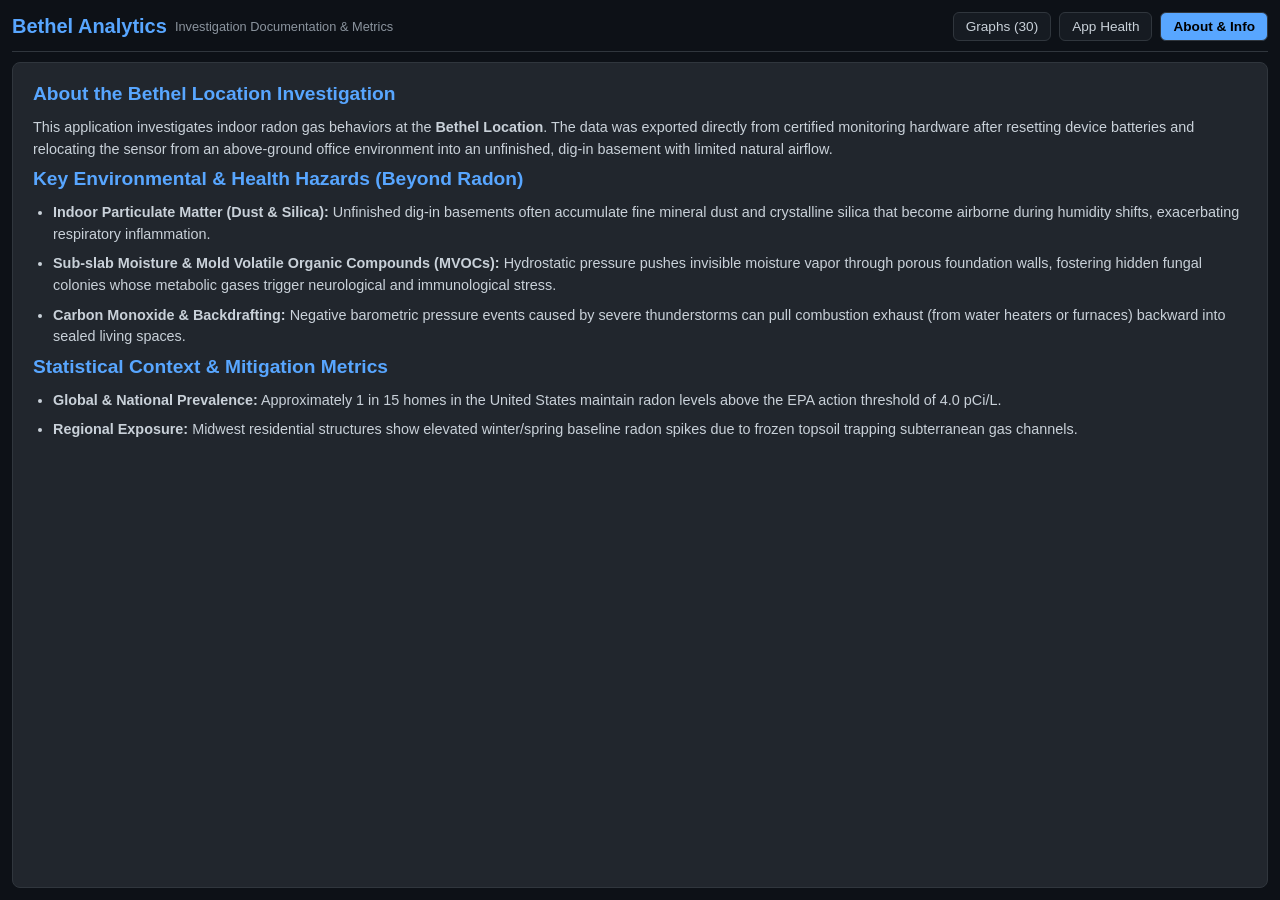
==== about.html @ a153e048 "Create about.html" ====
<!DOCTYPE html>
<html lang="en">
<head>
    <meta charset="UTF-8">
    <meta name="viewport" content="width=device-width, initial-scale=1.0">
    <title>About - Bethel Radon Investigation</title>
    <link rel="stylesheet" href="assets/css/main.css">
</head>
<body>
    <div class="app-container">
        <header>
            <div class="brand">
                <h1>Bethel Analytics <span>Investigation Documentation & Metrics</span></h1>
            </div>
            <nav>
                <a href="index.html">Graphs (30)</a>
                <a href="health.html">App Health</a>
                <a href="about.html" class="active">About & Info</a>
            </nav>
        </header>

        <div class="workspace">
            <div class="content-pane">
                <h2>About the Bethel Location Investigation</h2>
                <p>This application investigates indoor radon gas behaviors at the <strong>Bethel Location</strong>. The data was exported directly from certified monitoring hardware after resetting device batteries and relocating the sensor from an above-ground office environment into an unfinished, dig-in basement with limited natural airflow.</p>
                
                <h2>Key Environmental & Health Hazards (Beyond Radon)</h2>
                <ul>
                    <li><strong>Indoor Particulate Matter (Dust & Silica):</strong> Unfinished dig-in basements often accumulate fine mineral dust and crystalline silica that become airborne during humidity shifts, exacerbating respiratory inflammation.</li>
                    <li><strong>Sub-slab Moisture & Mold Volatile Organic Compounds (MVOCs):</strong> Hydrostatic pressure pushes invisible moisture vapor through porous foundation walls, fostering hidden fungal colonies whose metabolic gases trigger neurological and immunological stress.</li>
                    <li><strong>Carbon Monoxide & Backdrafting:</strong> Negative barometric pressure events caused by severe thunderstorms can pull combustion exhaust (from water heaters or furnaces) backward into sealed living spaces.</li>
                </ul>

                <h2>Statistical Context & Mitigation Metrics</h2>
                <ul>
                    <li><strong>Global & National Prevalence:</strong> Approximately 1 in 15 homes in the United States maintain radon levels above the EPA action threshold of 4.0 pCi/L.</li>
                    <li><strong>Regional Exposure:</strong> Midwest residential structures show elevated winter/spring baseline radon spikes due to frozen topsoil trapping subterranean gas channels.</li>
                </ul>
            </div>
        </div>
    </div>
</body>
</html>
---- assets/css/main.css ----
:root {
    --bg-primary: #0d1117;
    --bg-secondary: #161b22;
    --bg-card: #21262d;
    --accent-blue: #58a6ff;
    --accent-red: #ff7b72;
    --text-main: #c9d1d9;
    --text-muted: #8b949e;
    --border-color: #30363d;
}

* { box-sizing: border-box; margin: 0; padding: 0; }

html, body {
    width: 100%;
    height: 100vh;
    overflow: hidden; /* Enforces single-screen viewport lock with zero default scroll */
    background-color: var(--bg-primary);
    color: var(--text-main);
    font-family: -apple-system, BlinkMacSystemFont, "Segoe UI", Roboto, Helvetica, Arial, sans-serif;
}

.app-container {
    display: flex;
    flex-direction: column;
    height: 100%;
    padding: 12px;
    max-width: 1800px;
    margin: 0 auto;
}

header {
    display: flex;
    justify-content: space-between;
    align-items: center;
    padding-bottom: 10px;
    border-bottom: 1px solid var(--border-color);
    margin-bottom: 10px;
    flex-shrink: 0;
}

.brand h1 { font-size: 1.25rem; color: var(--accent-blue); display: flex; align-items: center; gap: 8px; }
.brand span { font-size: 0.8rem; color: var(--text-muted); font-weight: normal; }

nav {
    display: flex;
    gap: 8px;
}

nav a {
    text-decoration: none;
    color: var(--text-main);
    background-color: var(--bg-secondary);
    padding: 6px 12px;
    border-radius: 6px;
    font-size: 0.85rem;
    border: 1px solid var(--border-color);
    transition: background 0.2s;
}

nav a:hover, nav a.active {
    background-color: var(--accent-blue);
    color: #000;
    font-weight: 600;
}

.workspace {
    flex: 1;
    display: flex;
    flex-direction: column;
    min-height: 0;
    gap: 10px;
}

.controls-bar {
    display: flex;
    gap: 12px;
    align-items: center;
    background-color: var(--bg-secondary);
    padding: 8px 12px;
    border-radius: 6px;
    border: 1px solid var(--border-color);
    flex-shrink: 0;
    flex-wrap: wrap;
}

.controls-bar select {
    background-color: var(--bg-card);
    color: var(--text-main);
    border: 1px solid var(--border-color);
    padding: 6px 10px;
    border-radius: 4px;
    font-size: 0.9rem;
    flex: 1;
    min-width: 280px;
}

.chart-viewport {
    flex: 1;
    background-color: var(--bg-card);
    border: 1px solid var(--border-color);
    border-radius: 8px;
    padding: 10px;
    position: relative;
    display: flex;
    justify-content: center;
    align-items: center;
    min-height: 0;
}

canvas {
    max-height: 100% !important;
    max-width: 100% !important;
}

.content-pane {
    flex: 1;
    background-color: var(--bg-card);
    border: 1px solid var(--border-color);
    border-radius: 8px;
    padding: 20px;
    overflow-y: auto; /* Allows internal scroll on text-heavy info/health pages only if needed */
}

.content-pane h2 { color: var(--accent-blue); margin-bottom: 12px; font-size: 1.2rem; }
.content-pane p, .content-pane li { font-size: 0.9rem; line-height: 1.5; color: var(--text-main); margin-bottom: 8px; }
.content-pane ul { padding-left: 20px; }

.health-grid {
    display: grid;
    grid-template-columns: repeat(auto-fit, minmax(220px, 1fr));
    gap: 12px;
    margin-top: 15px;
}

.health-card {
    background-color: var(--bg-secondary);
    border: 1px solid var(--border-color);
    padding: 12px;
    border-radius: 6px;
}
.health-card h3 { font-size: 0.85rem; color: var(--text-muted); margin-bottom: 6px; }
.health-card .val { font-size: 1.2rem; font-weight: bold; color: var(--accent-blue); }
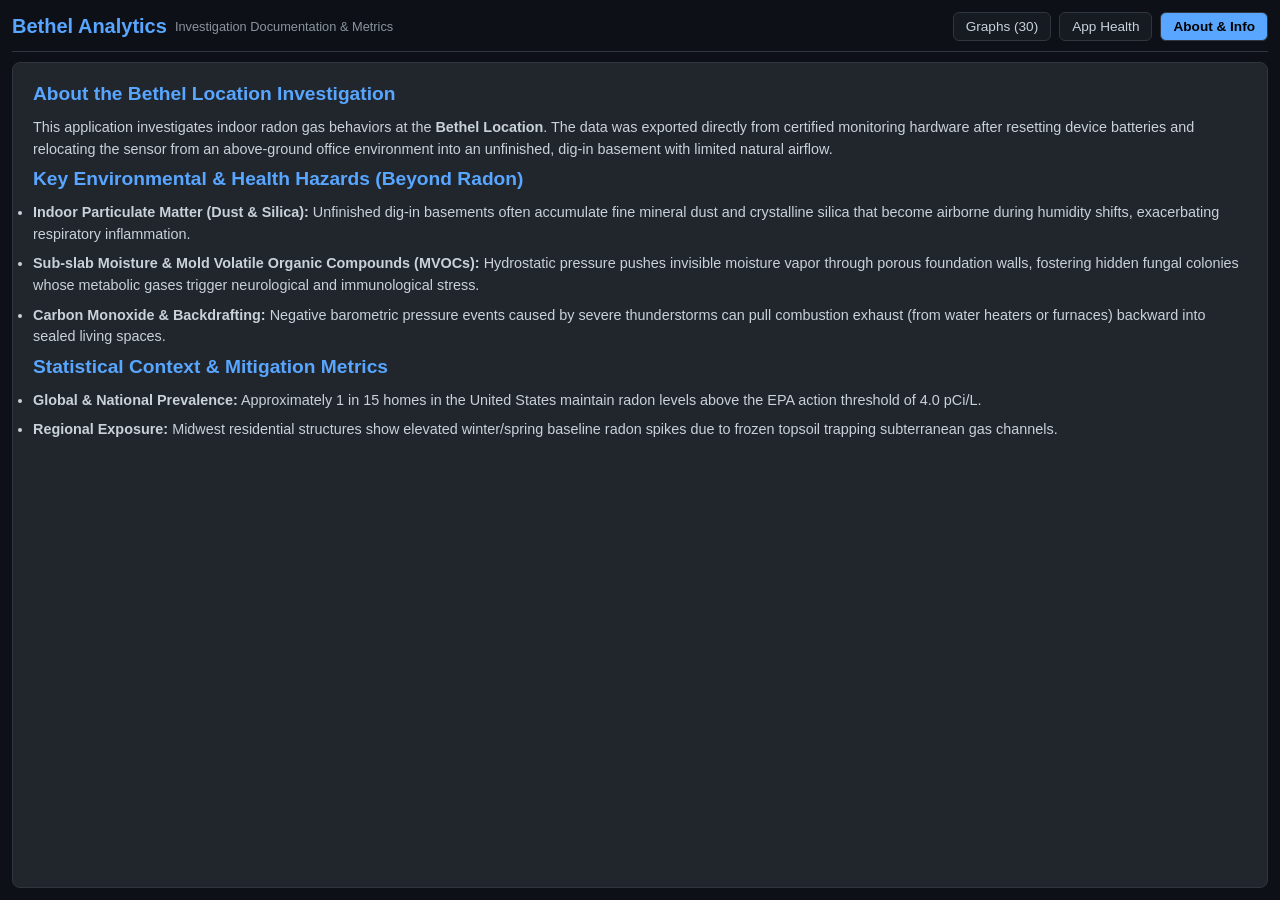
==== commit 745abffa: "Update about.html" ====
--- a/about.html
+++ b/about.html
@@ -3,8 +3,12 @@
 <head>
     <meta charset="UTF-8">
     <meta name="viewport" content="width=device-width, initial-scale=1.0">
+    <meta http-equiv="Cache-Control" content="no-cache, no-store, must-revalidate">
+    <meta http-equiv="Pragma" content="no-cache">
+    <meta http-equiv="Expires" content="0">
+    
     <title>About - Bethel Radon Investigation</title>
-    <link rel="stylesheet" href="assets/css/main.css">
+    <link rel="stylesheet" href="assets/css/main.css?v=1.1">
 </head>
 <body>
     <div class="app-container">
--- a/assets/css/main.css
+++ b/assets/css/main.css
@@ -14,7 +14,7 @@
 html, body {
     width: 100%;
     height: 100vh;
-    overflow: hidden; /* Enforces single-screen viewport lock with zero default scroll */
+    overflow: hidden; 
     background-color: var(--bg-primary);
     color: var(--text-main);
     font-family: -apple-system, BlinkMacSystemFont, "Segoe UI", Roboto, Helvetica, Arial, sans-serif;
@@ -37,107 +37,111 @@
     border-bottom: 1px solid var(--border-color);
     margin-bottom: 10px;
     flex-shrink: 0;
+    flex-wrap: wrap; /* Helps header shrink gracefully */
 }
 
 .brand h1 { font-size: 1.25rem; color: var(--accent-blue); display: flex; align-items: center; gap: 8px; }
 .brand span { font-size: 0.8rem; color: var(--text-muted); font-weight: normal; }
 
-nav {
-    display: flex;
-    gap: 8px;
+nav { display: flex; gap: 8px; flex-wrap: wrap; }
+nav a {
+    text-decoration: none; color: var(--text-main); background-color: var(--bg-secondary);
+    padding: 6px 12px; border-radius: 6px; font-size: 0.85rem; border: 1px solid var(--border-color);
+    transition: background 0.2s;
+}
+nav a:hover, nav a.active { background-color: var(--accent-blue); color: #000; font-weight: 600; }
+
+.workspace {
+    flex: 1; display: flex; flex-direction: column; min-height: 0; gap: 10px;
 }
 
-nav a {
-    text-decoration: none;
-    color: var(--text-main);
-    background-color: var(--bg-secondary);
-    padding: 6px 12px;
-    border-radius: 6px;
-    font-size: 0.85rem;
-    border: 1px solid var(--border-color);
-    transition: background 0.2s;
+/* FIX: Ensure dropdowns and controls don't flow off the screen */
+.controls-bar {
+    display: flex; gap: 15px; align-items: center; background-color: var(--bg-secondary);
+    padding: 8px 12px; border-radius: 6px; border: 1px solid var(--border-color); flex-shrink: 0; 
+    flex-wrap: wrap; /* Allows stacking on smaller screens */
+    justify-content: center;
 }
 
-nav a:hover, nav a.active {
+.control-group { display: flex; align-items: center; gap: 10px; flex-wrap: wrap; justify-content: center; }
+.control-group label { font-size: 0.9rem; color: var(--text-muted); }
+.control-group select {
+    background-color: var(--bg-card); color: var(--text-main); border: 1px solid var(--border-color);
+    padding: 6px 10px; border-radius: 4px; font-size: 0.9rem; width: 100%; max-width: 400px;
+}
+
+.time-controls button {
+    background-color: var(--bg-card); color: var(--text-main); border: 1px solid var(--border-color);
+    padding: 6px 12px; border-radius: 4px; cursor: pointer; font-size: 0.85rem; transition: 0.2s;
+}
+.time-controls button:hover, .time-controls button.active {
+    background-color: var(--accent-blue); color: #000; font-weight: 600; border-color: var(--accent-blue);
+}
+
+.chart-layout-wrapper {
+    flex: 1; display: flex; flex-direction: row; gap: 10px; min-height: 0; width: 100%;
+}
+
+/* NEW: Sidebar layouts for arrows and aspect ratio buttons */
+.nav-sidebar {
+    display: flex;
+    flex-direction: column;
+    justify-content: center;
+    align-items: center;
+    gap: 8px;
+    flex-shrink: 0;
+}
+
+.ratio-btn {
+    background-color: var(--bg-card);
+    border: 1px solid var(--border-color);
+    color: var(--text-muted);
+    font-size: 0.75rem;
+    padding: 6px 8px;
+    border-radius: 4px;
+    cursor: pointer;
+    transition: 0.2s;
+    font-weight: 600;
+}
+.ratio-btn:hover, .ratio-btn.active {
     background-color: var(--accent-blue);
     color: #000;
-    font-weight: 600;
+    border-color: var(--accent-blue);
 }
 
-.workspace {
-    flex: 1;
-    display: flex;
-    flex-direction: column;
-    min-height: 0;
-    gap: 10px;
+.nav-arrow {
+    background-color: var(--bg-secondary); border: 1px solid var(--border-color); color: var(--accent-blue);
+    border-radius: 8px; width: 45px; height: 60px; font-size: 1.2rem; cursor: pointer; transition: 0.2s;
+    display: flex; align-items: center; justify-content: center; flex-shrink: 0; margin: 5px 0;
+}
+.nav-arrow:hover { background-color: var(--bg-card); color: #fff; }
+.nav-arrow:active { background-color: var(--accent-blue); color: #000; }
+
+.chart-viewport {
+    flex: 1; background-color: var(--bg-card); border: 1px solid var(--border-color); border-radius: 8px;
+    padding: 10px; position: relative; display: flex; justify-content: center; align-items: center;
+    min-height: 0; min-width: 0;
 }
 
-.controls-bar {
-    display: flex;
-    gap: 12px;
-    align-items: center;
-    background-color: var(--bg-secondary);
-    padding: 8px 12px;
-    border-radius: 6px;
-    border: 1px solid var(--border-color);
-    flex-shrink: 0;
-    flex-wrap: wrap;
-}
-
-.controls-bar select {
-    background-color: var(--bg-card);
-    color: var(--text-main);
-    border: 1px solid var(--border-color);
-    padding: 6px 10px;
-    border-radius: 4px;
-    font-size: 0.9rem;
-    flex: 1;
-    min-width: 280px;
-}
-
-.chart-viewport {
-    flex: 1;
-    background-color: var(--bg-card);
-    border: 1px solid var(--border-color);
-    border-radius: 8px;
-    padding: 10px;
-    position: relative;
+/* NEW: The canvas wrapper enforces dynamic aspect ratios */
+#canvasWrapper {
+    width: 100%;
+    height: 100%;
+    max-width: 100%;
+    max-height: 100%;
     display: flex;
     justify-content: center;
     align-items: center;
-    min-height: 0;
+    position: relative;
+    transition: aspect-ratio 0.3s;
 }
 
-canvas {
-    max-height: 100% !important;
-    max-width: 100% !important;
-}
+canvas { max-height: 100% !important; max-width: 100% !important; }
 
-.content-pane {
-    flex: 1;
-    background-color: var(--bg-card);
-    border: 1px solid var(--border-color);
-    border-radius: 8px;
-    padding: 20px;
-    overflow-y: auto; /* Allows internal scroll on text-heavy info/health pages only if needed */
-}
-
+.content-pane { flex: 1; background-color: var(--bg-card); border: 1px solid var(--border-color); border-radius: 8px; padding: 20px; overflow-y: auto; }
 .content-pane h2 { color: var(--accent-blue); margin-bottom: 12px; font-size: 1.2rem; }
 .content-pane p, .content-pane li { font-size: 0.9rem; line-height: 1.5; color: var(--text-main); margin-bottom: 8px; }
-.content-pane ul { padding-left: 20px; }
-
-.health-grid {
-    display: grid;
-    grid-template-columns: repeat(auto-fit, minmax(220px, 1fr));
-    gap: 12px;
-    margin-top: 15px;
-}
-
-.health-card {
-    background-color: var(--bg-secondary);
-    border: 1px solid var(--border-color);
-    padding: 12px;
-    border-radius: 6px;
-}
+.health-grid { display: grid; grid-template-columns: repeat(auto-fit, minmax(220px, 1fr)); gap: 12px; margin-top: 15px; }
+.health-card { background-color: var(--bg-secondary); border: 1px solid var(--border-color); padding: 12px; border-radius: 6px; }
 .health-card h3 { font-size: 0.85rem; color: var(--text-muted); margin-bottom: 6px; }
 .health-card .val { font-size: 1.2rem; font-weight: bold; color: var(--accent-blue); }
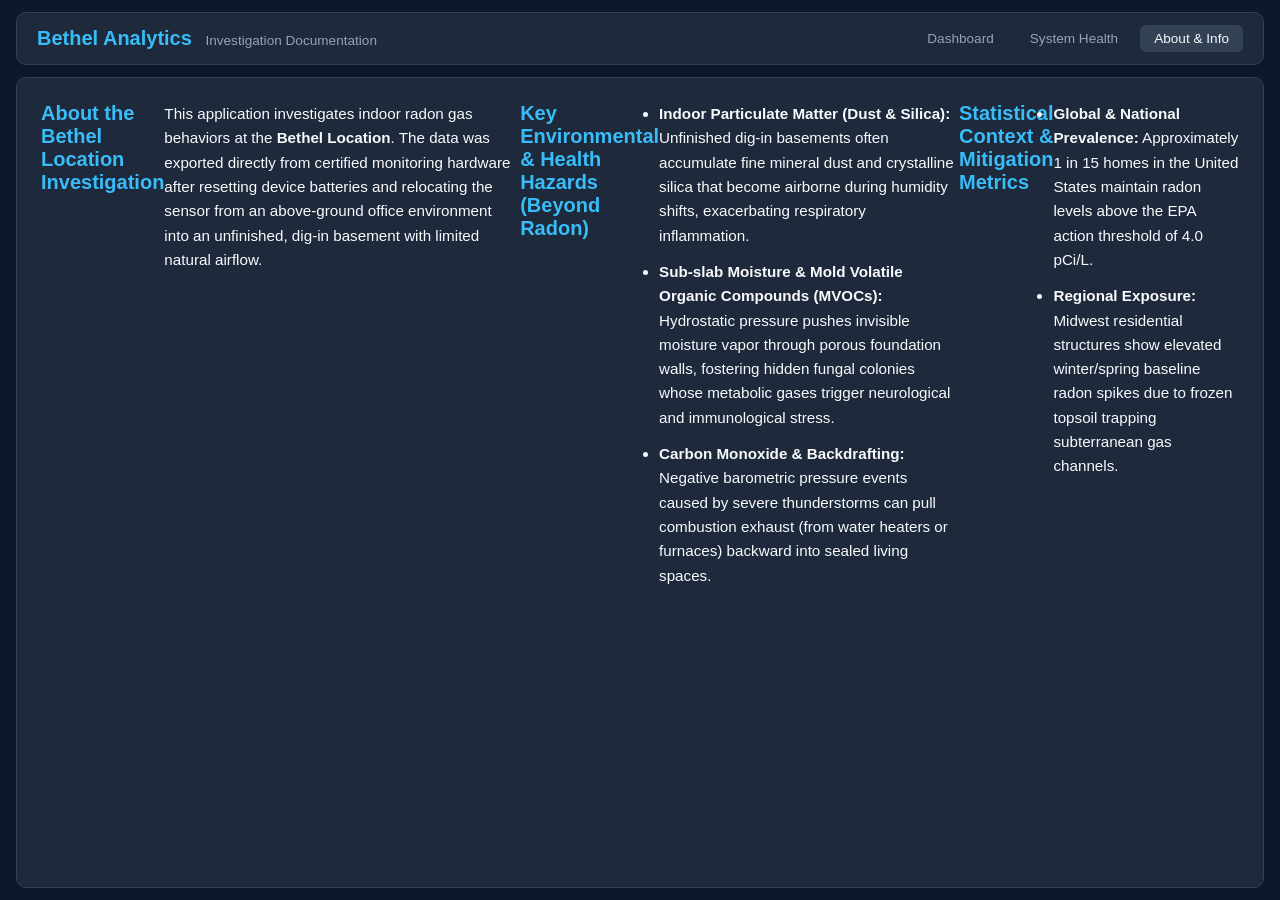
==== commit 301ce12c: "Update about.html" ====
--- a/about.html
+++ b/about.html
@@ -8,40 +8,40 @@
     <meta http-equiv="Expires" content="0">
     
     <title>About - Bethel Radon Investigation</title>
-    <link rel="stylesheet" href="assets/css/main.css?v=1.1">
+    <link rel="stylesheet" href="assets/css/main.css?v=2.1">
 </head>
-<body>
-    <div class="app-container">
-        <header>
+<body class="dark-theme">
+    <div class="app-layout">
+        
+        <!-- Standardized Header (Exact Match) -->
+        <header class="app-header">
             <div class="brand">
-                <h1>Bethel Analytics <span>Investigation Documentation & Metrics</span></h1>
+                <h1>Bethel Analytics <span class="subtitle">Investigation Documentation</span></h1>
             </div>
-            <nav>
-                <a href="index.html">Graphs (30)</a>
-                <a href="health.html">App Health</a>
+            <nav class="app-nav">
+                <a href="index.html">Dashboard</a>
+                <a href="health.html">System Health</a>
                 <a href="about.html" class="active">About & Info</a>
             </nav>
         </header>
 
-        <div class="workspace">
-            <div class="content-pane">
-                <h2>About the Bethel Location Investigation</h2>
-                <p>This application investigates indoor radon gas behaviors at the <strong>Bethel Location</strong>. The data was exported directly from certified monitoring hardware after resetting device batteries and relocating the sensor from an above-ground office environment into an unfinished, dig-in basement with limited natural airflow.</p>
-                
-                <h2>Key Environmental & Health Hazards (Beyond Radon)</h2>
-                <ul>
-                    <li><strong>Indoor Particulate Matter (Dust & Silica):</strong> Unfinished dig-in basements often accumulate fine mineral dust and crystalline silica that become airborne during humidity shifts, exacerbating respiratory inflammation.</li>
-                    <li><strong>Sub-slab Moisture & Mold Volatile Organic Compounds (MVOCs):</strong> Hydrostatic pressure pushes invisible moisture vapor through porous foundation walls, fostering hidden fungal colonies whose metabolic gases trigger neurological and immunological stress.</li>
-                    <li><strong>Carbon Monoxide & Backdrafting:</strong> Negative barometric pressure events caused by severe thunderstorms can pull combustion exhaust (from water heaters or furnaces) backward into sealed living spaces.</li>
-                </ul>
+        <main class="app-main content-pane">
+            <h2>About the Bethel Location Investigation</h2>
+            <p>This application investigates indoor radon gas behaviors at the <strong>Bethel Location</strong>. The data was exported directly from certified monitoring hardware after resetting device batteries and relocating the sensor from an above-ground office environment into an unfinished, dig-in basement with limited natural airflow.</p>
+            
+            <h2>Key Environmental & Health Hazards (Beyond Radon)</h2>
+            <ul>
+                <li><strong>Indoor Particulate Matter (Dust & Silica):</strong> Unfinished dig-in basements often accumulate fine mineral dust and crystalline silica that become airborne during humidity shifts, exacerbating respiratory inflammation.</li>
+                <li><strong>Sub-slab Moisture & Mold Volatile Organic Compounds (MVOCs):</strong> Hydrostatic pressure pushes invisible moisture vapor through porous foundation walls, fostering hidden fungal colonies whose metabolic gases trigger neurological and immunological stress.</li>
+                <li><strong>Carbon Monoxide & Backdrafting:</strong> Negative barometric pressure events caused by severe thunderstorms can pull combustion exhaust (from water heaters or furnaces) backward into sealed living spaces.</li>
+            </ul>
 
-                <h2>Statistical Context & Mitigation Metrics</h2>
-                <ul>
-                    <li><strong>Global & National Prevalence:</strong> Approximately 1 in 15 homes in the United States maintain radon levels above the EPA action threshold of 4.0 pCi/L.</li>
-                    <li><strong>Regional Exposure:</strong> Midwest residential structures show elevated winter/spring baseline radon spikes due to frozen topsoil trapping subterranean gas channels.</li>
-                </ul>
-            </div>
-        </div>
+            <h2>Statistical Context & Mitigation Metrics</h2>
+            <ul>
+                <li><strong>Global & National Prevalence:</strong> Approximately 1 in 15 homes in the United States maintain radon levels above the EPA action threshold of 4.0 pCi/L.</li>
+                <li><strong>Regional Exposure:</strong> Midwest residential structures show elevated winter/spring baseline radon spikes due to frozen topsoil trapping subterranean gas channels.</li>
+            </ul>
+        </main>
     </div>
 </body>
 </html>
--- a/assets/css/main.css
+++ b/assets/css/main.css
@@ -1,147 +1,194 @@
 :root {
-    --bg-primary: #0d1117;
-    --bg-secondary: #161b22;
-    --bg-card: #21262d;
-    --accent-blue: #58a6ff;
-    --accent-red: #ff7b72;
-    --text-main: #c9d1d9;
-    --text-muted: #8b949e;
-    --border-color: #30363d;
+    color-scheme: dark; 
+    --bg-base: #0f172a;       /* Deep slate background */
+    --bg-panel: #1e293b;      /* Slightly lighter panel background */
+    --bg-control: #334155;    /* Button/Select background */
+    --accent: #38bdf8;        /* Vivid sky blue accent */
+    --accent-hover: #0ea5e9;  
+    --text-primary: #f8fafc;
+    --text-muted: #94a3b8;
+    --border: #334155;
+    --radius-sm: 6px;
+    --radius-md: 10px;
 }
 
 * { box-sizing: border-box; margin: 0; padding: 0; }
 
 html, body {
-    width: 100%;
-    height: 100vh;
-    overflow: hidden; 
-    background-color: var(--bg-primary);
-    color: var(--text-main);
+    width: 100%; 
+    height: 100vh; 
+    overflow: hidden; /* Strict no-scroll enforcement */
+    background-color: var(--bg-base) !important; 
+    color: var(--text-primary);
     font-family: -apple-system, BlinkMacSystemFont, "Segoe UI", Roboto, Helvetica, Arial, sans-serif;
 }
 
-.app-container {
+/* Master Layout */
+.app-layout {
     display: flex;
     flex-direction: column;
     height: 100%;
-    padding: 12px;
-    max-width: 1800px;
+    padding: 12px 16px;
+    max-width: 1600px;
     margin: 0 auto;
+    gap: 12px;
 }
 
-header {
+/* Header */
+.app-header {
     display: flex;
     justify-content: space-between;
     align-items: center;
-    padding-bottom: 10px;
-    border-bottom: 1px solid var(--border-color);
-    margin-bottom: 10px;
-    flex-shrink: 0;
-    flex-wrap: wrap; /* Helps header shrink gracefully */
-}
-
-.brand h1 { font-size: 1.25rem; color: var(--accent-blue); display: flex; align-items: center; gap: 8px; }
-.brand span { font-size: 0.8rem; color: var(--text-muted); font-weight: normal; }
-
-nav { display: flex; gap: 8px; flex-wrap: wrap; }
-nav a {
-    text-decoration: none; color: var(--text-main); background-color: var(--bg-secondary);
-    padding: 6px 12px; border-radius: 6px; font-size: 0.85rem; border: 1px solid var(--border-color);
-    transition: background 0.2s;
-}
-nav a:hover, nav a.active { background-color: var(--accent-blue); color: #000; font-weight: 600; }
-
-.workspace {
-    flex: 1; display: flex; flex-direction: column; min-height: 0; gap: 10px;
-}
-
-/* FIX: Ensure dropdowns and controls don't flow off the screen */
-.controls-bar {
-    display: flex; gap: 15px; align-items: center; background-color: var(--bg-secondary);
-    padding: 8px 12px; border-radius: 6px; border: 1px solid var(--border-color); flex-shrink: 0; 
-    flex-wrap: wrap; /* Allows stacking on smaller screens */
-    justify-content: center;
-}
-
-.control-group { display: flex; align-items: center; gap: 10px; flex-wrap: wrap; justify-content: center; }
-.control-group label { font-size: 0.9rem; color: var(--text-muted); }
-.control-group select {
-    background-color: var(--bg-card); color: var(--text-main); border: 1px solid var(--border-color);
-    padding: 6px 10px; border-radius: 4px; font-size: 0.9rem; width: 100%; max-width: 400px;
-}
-
-.time-controls button {
-    background-color: var(--bg-card); color: var(--text-main); border: 1px solid var(--border-color);
-    padding: 6px 12px; border-radius: 4px; cursor: pointer; font-size: 0.85rem; transition: 0.2s;
-}
-.time-controls button:hover, .time-controls button.active {
-    background-color: var(--accent-blue); color: #000; font-weight: 600; border-color: var(--accent-blue);
-}
-
-.chart-layout-wrapper {
-    flex: 1; display: flex; flex-direction: row; gap: 10px; min-height: 0; width: 100%;
-}
-
-/* NEW: Sidebar layouts for arrows and aspect ratio buttons */
-.nav-sidebar {
-    display: flex;
-    flex-direction: column;
-    justify-content: center;
-    align-items: center;
-    gap: 8px;
+    background-color: var(--bg-panel);
+    padding: 12px 20px;
+    border-radius: var(--radius-md);
+    border: 1px solid var(--border);
     flex-shrink: 0;
 }
 
-.ratio-btn {
-    background-color: var(--bg-card);
-    border: 1px solid var(--border-color);
+.brand h1 { font-size: 1.25rem; color: var(--accent); margin: 0; font-weight: 600; }
+.brand .subtitle { font-size: 0.85rem; color: var(--text-muted); font-weight: 400; margin-left: 8px; }
+
+.app-nav { display: flex; gap: 8px; }
+.app-nav a {
+    text-decoration: none; color: var(--text-muted); 
+    padding: 6px 14px; border-radius: var(--radius-sm); font-size: 0.85rem; font-weight: 500;
+    transition: all 0.2s ease;
+}
+.app-nav a:hover, .app-nav a.active {
+    background-color: var(--bg-control); color: var(--text-primary);
+}
+
+/* Toolbar */
+.app-toolbar {
+    display: flex;
+    justify-content: space-between;
+    align-items: center;
+    background-color: var(--bg-panel);
+    padding: 12px 20px;
+    border-radius: var(--radius-md);
+    border: 1px solid var(--border);
+    flex-shrink: 0;
+    flex-wrap: wrap;
+    gap: 16px;
+}
+
+.toolbar-section {
+    display: flex;
+    flex-direction: column;
+    gap: 6px;
+    flex: 1;
+    min-width: 300px;
+}
+
+.toolbar-label {
+    font-size: 0.75rem;
+    text-transform: uppercase;
+    letter-spacing: 0.5px;
     color: var(--text-muted);
-    font-size: 0.75rem;
-    padding: 6px 8px;
-    border-radius: 4px;
-    cursor: pointer;
-    transition: 0.2s;
     font-weight: 600;
 }
-.ratio-btn:hover, .ratio-btn.active {
-    background-color: var(--accent-blue);
-    color: #000;
-    border-color: var(--accent-blue);
+
+.control-group {
+    display: flex;
+    align-items: center;
+    gap: 8px;
 }
 
-.nav-arrow {
-    background-color: var(--bg-secondary); border: 1px solid var(--border-color); color: var(--accent-blue);
-    border-radius: 8px; width: 45px; height: 60px; font-size: 1.2rem; cursor: pointer; transition: 0.2s;
-    display: flex; align-items: center; justify-content: center; flex-shrink: 0; margin: 5px 0;
+/* Form Controls */
+select, button { -webkit-appearance: none; appearance: none; outline: none; font-family: inherit; }
+
+.icon-btn {
+    background-color: var(--bg-control); color: var(--accent); border: 1px solid var(--border);
+    border-radius: var(--radius-sm); width: 36px; height: 36px; display: flex;
+    align-items: center; justify-content: center; font-size: 1rem; cursor: pointer; transition: 0.2s;
 }
-.nav-arrow:hover { background-color: var(--bg-card); color: #fff; }
-.nav-arrow:active { background-color: var(--accent-blue); color: #000; }
+.icon-btn:hover { background-color: var(--accent); color: #000; border-color: var(--accent); }
 
-.chart-viewport {
-    flex: 1; background-color: var(--bg-card); border: 1px solid var(--border-color); border-radius: 8px;
-    padding: 10px; position: relative; display: flex; justify-content: center; align-items: center;
-    min-height: 0; min-width: 0;
+.data-select {
+    background-color: var(--bg-base); color: var(--text-primary); border: 1px solid var(--border);
+    padding: 0 12px; height: 36px; border-radius: var(--radius-sm); font-size: 0.9rem;
+    flex: 1; cursor: pointer; text-overflow: ellipsis; white-space: nowrap; overflow: hidden;
 }
 
-/* NEW: The canvas wrapper enforces dynamic aspect ratios */
-#canvasWrapper {
+.time-tabs {
+    display: flex;
+    background-color: var(--bg-base);
+    border-radius: var(--radius-sm);
+    border: 1px solid var(--border);
+    padding: 2px;
+}
+.time-btn {
+    background: transparent; color: var(--text-muted); border: none;
+    padding: 6px 16px; font-size: 0.85rem; font-weight: 500; border-radius: 4px; cursor: pointer;
+    transition: 0.2s;
+}
+.time-btn:hover { color: var(--text-primary); }
+.time-btn.active { background-color: var(--bg-control); color: var(--text-primary); }
+
+/* Main Chart Stage */
+.app-main {
+    flex: 1;
+    background-color: var(--bg-panel);
+    border: 1px solid var(--border);
+    border-radius: var(--radius-md);
+    padding: 16px;
+    min-height: 0; /* Crucial for flexbox children to shrink */
+    position: relative;
+    display: flex;
+}
+
+.chart-container {
+    flex: 1;
+    position: relative;
     width: 100%;
     height: 100%;
-    max-width: 100%;
-    max-height: 100%;
-    display: flex;
-    justify-content: center;
-    align-items: center;
-    position: relative;
-    transition: aspect-ratio 0.3s;
 }
 
-canvas { max-height: 100% !important; max-width: 100% !important; }
+canvas { max-width: 100%; max-height: 100%; }
 
-.content-pane { flex: 1; background-color: var(--bg-card); border: 1px solid var(--border-color); border-radius: 8px; padding: 20px; overflow-y: auto; }
-.content-pane h2 { color: var(--accent-blue); margin-bottom: 12px; font-size: 1.2rem; }
-.content-pane p, .content-pane li { font-size: 0.9rem; line-height: 1.5; color: var(--text-main); margin-bottom: 8px; }
-.health-grid { display: grid; grid-template-columns: repeat(auto-fit, minmax(220px, 1fr)); gap: 12px; margin-top: 15px; }
-.health-card { background-color: var(--bg-secondary); border: 1px solid var(--border-color); padding: 12px; border-radius: 6px; }
-.health-card h3 { font-size: 0.85rem; color: var(--text-muted); margin-bottom: 6px; }
-.health-card .val { font-size: 1.2rem; font-weight: bold; color: var(--accent-blue); }
+/* Mobile Portrait Overlay Hint */
+.portrait-overlay {
+    display: none;
+    position: absolute;
+    top: 10px;
+    left: 50%;
+    transform: translateX(-50%);
+    background: rgba(15, 23, 42, 0.85);
+    border: 1px solid var(--accent);
+    color: var(--accent);
+    padding: 6px 12px;
+    border-radius: 20px;
+    font-size: 0.75rem;
+    font-weight: 600;
+    letter-spacing: 0.5px;
+    z-index: 10;
+    pointer-events: none;
+    text-transform: uppercase;
+}
+
+/* Mobile Responsive Adjustments */
+@media (max-width: 850px) {
+    .app-toolbar { flex-direction: column; align-items: stretch; padding: 10px; }
+    .toolbar-section { min-width: 100%; }
+    .control-group { justify-content: space-between; }
+    .time-tabs { flex: 1; justify-content: space-between; }
+    .time-btn { flex: 1; padding: 6px 4px; }
+    
+    .app-header { flex-direction: column; gap: 10px; padding: 10px; }
+    .brand .subtitle { display: none; }
+    .app-nav { width: 100%; justify-content: space-between; }
+}
+
+@media (max-width: 850px) and (orientation: portrait) {
+    .portrait-overlay { display: block; }
+}
+
+/* Minimal styling for the about/health content panes */
+.content-pane { flex: 1; background-color: var(--bg-panel); border: 1px solid var(--border); border-radius: var(--radius-md); padding: 24px; overflow-y: auto; }
+.content-pane h2 { color: var(--accent); margin-bottom: 16px; font-size: 1.25rem; }
+.content-pane p, .content-pane li { font-size: 0.95rem; line-height: 1.6; color: var(--text-primary); margin-bottom: 12px; }
+.health-grid { display: grid; grid-template-columns: repeat(auto-fit, minmax(220px, 1fr)); gap: 16px; margin-top: 20px; }
+.health-card { background-color: var(--bg-base); border: 1px solid var(--border); padding: 16px; border-radius: var(--radius-sm); }
+.health-card h3 { font-size: 0.85rem; color: var(--text-muted); margin-bottom: 8px; text-transform: uppercase; }
+.health-card .val { font-size: 1.25rem; font-weight: 600; color: var(--accent); }
